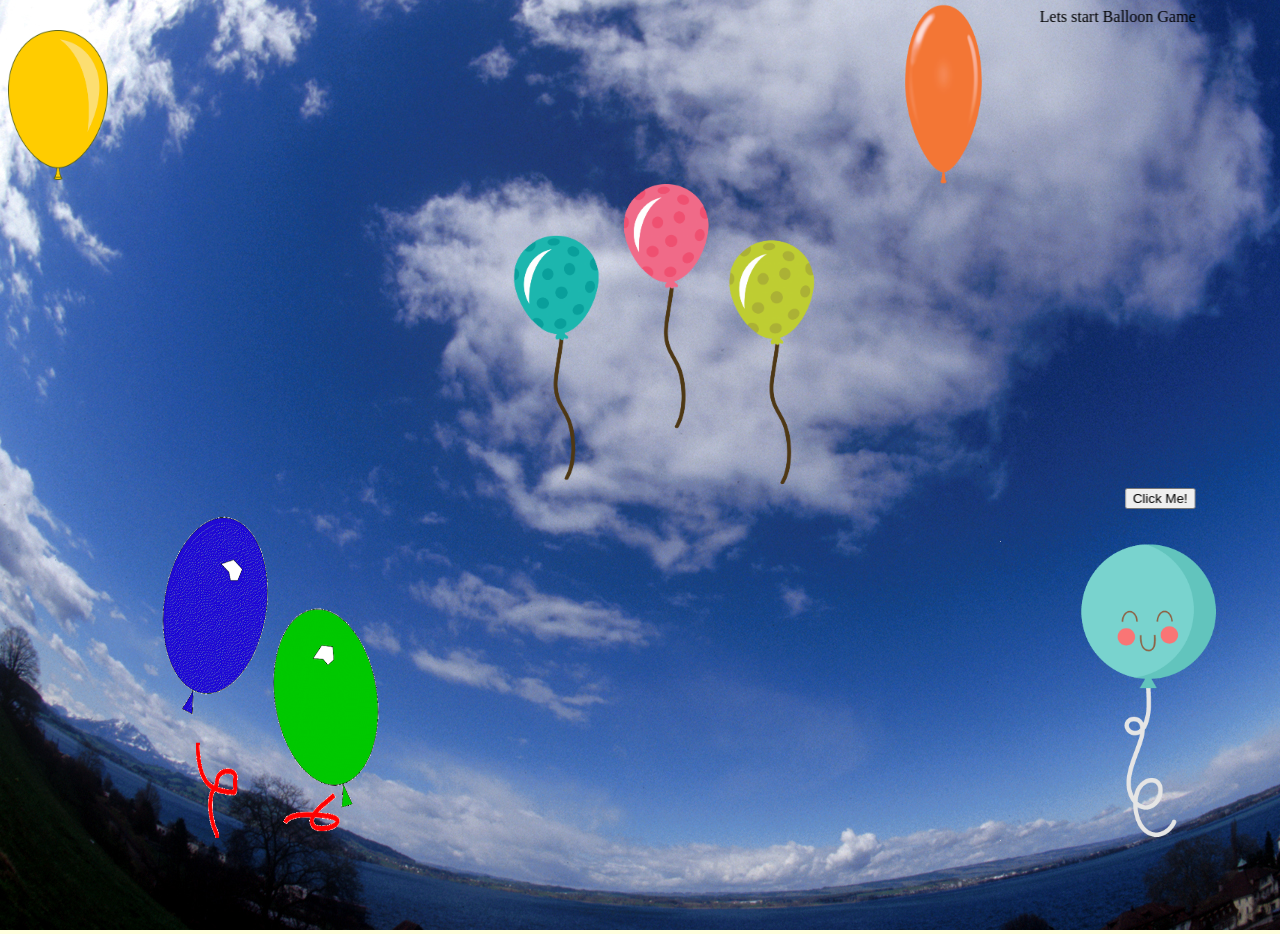
==== balloon.html @ 3988a355 "balloon game" ====
<!DOCTYPE html>
<html>
  <head>
    <meta charset="utf-8">
    <title>Balloon Game</title>
    <link rel="stylesheet" href="balloon.css" media="screen" title="no title" charset="utf-8">
  </head>
  <body>
    <div id=background>
      <img src="images/sky.jpg" class="stretch" alt=""/>
    </div>


    <header>

       <i class="fa fa-spinner fa-pulse fa-border "></i>
       <marquee align="left" behavior="alternate"direction="left"scrollamount="5"scrolldelay="20"><span> Lets start Balloon Game</span></marquee>
    </header>

  <div class ="color">

    <img src="images/yellow.png"height="150px"width="100px"></div>
    <div class ="color1">
    <img src="images/standard-05-orange.png"height="180px"width="100px">

    </div>
    <div class ="color2">
      <img src="images/large_balloons.png"height="300px"width="300px">
</div>
<div class ="color3">
  <img src="images/animated.gif"height="400px"width="400px">
</div>
<div class="color4">
  <img src="images/large_cute.png"height="300px"width="300px">
</div>

    <div class =btn>
      <marquee align="left" behavior="alternate"direction="left"scrollamount="5"scrolldelay="20"> <button type="button">Click Me!</button></marquee>


  </div>
<script type="text/javascript" src="balloon.js"></script>
</body>
</html>
---- balloon.css ----
body {
  background-color: lightyellow;

}

#background {
  position: absolute;
  width: 100%;
  height: 100%;
  left: 0px;
  top: 0px;
  z-index: -100;
}

.stretch {
  min-width: 100%;
  min-height: 100%;
  width: auto;
  height: auto;
}

.color {
  width:30%;
  left:20px;

}
.color1 {
  width:30%;
  /*display:flex;*/
  position: relative;
  float:right;
  bottom:180px;


}

.color2 {
  width:30%;
  position: relative;
  float:right;


}

.color3{
  position:absolute;
  bottom:55px;
  left:20px;
  text-align: center;
}
.color4{
  position:absolute;
  right:1000px;
  left:1000px;
  bottom:55px;
}

/*.color {

  -webkit-transform:rotate(100px) rotate(20deg);
  -webkit-transform-origin: 0 -250px;

  transform: rotate()(100px) rotate(20deg);
  transform-origin: 0 -250px;
}*/
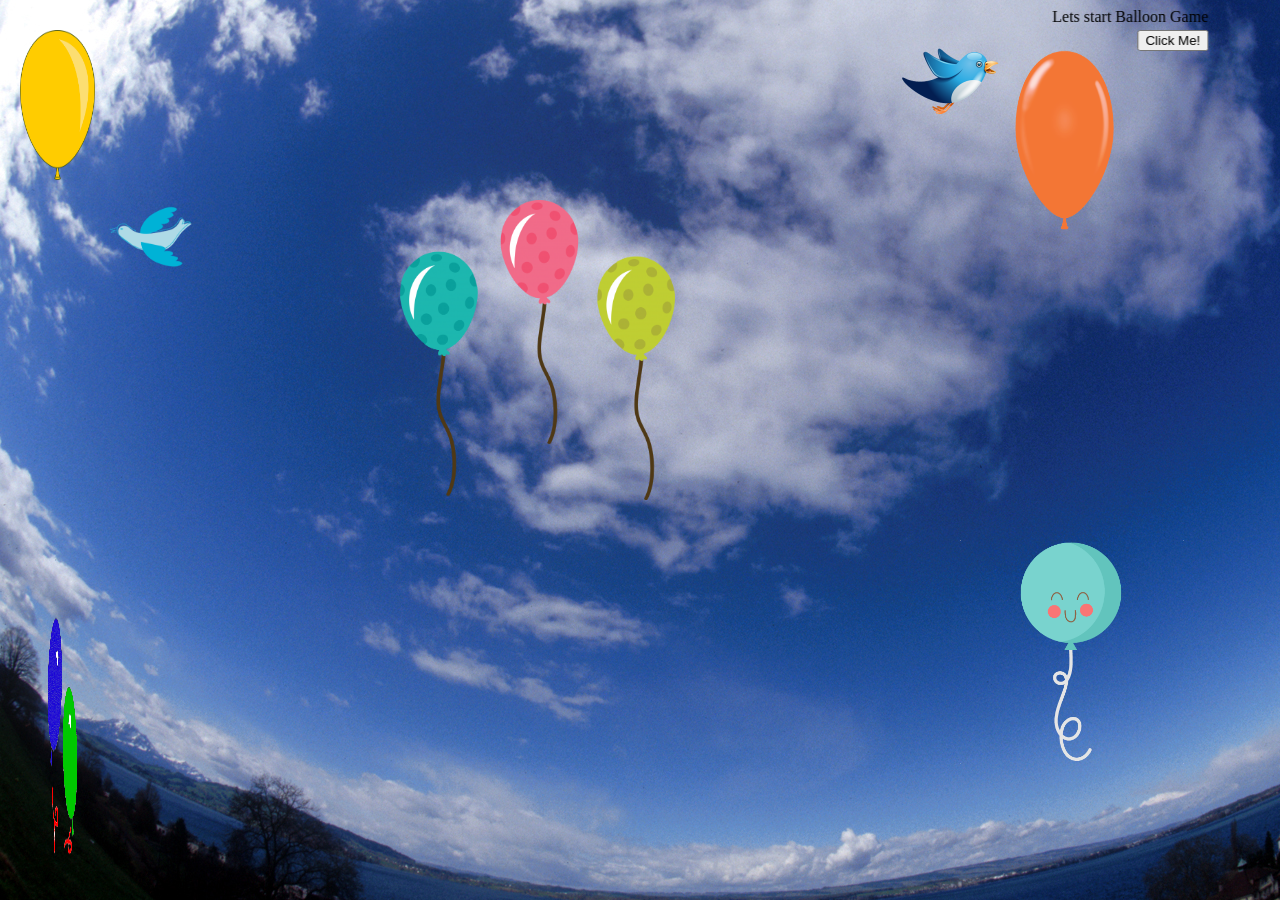
==== commit 36cb4e16: "project" ====
--- a/balloon.html
+++ b/balloon.html
@@ -6,39 +6,46 @@
     <link rel="stylesheet" href="balloon.css" media="screen" title="no title" charset="utf-8">
   </head>
   <body>
-    <div id=background>
+    <!-- <div id=background>
       <img src="images/sky.jpg" class="stretch" alt=""/>
-    </div>
+    </div> -->
 
 
     <header>
+    <marquee align="left" behavior="alternate"direction="left"scrollamount="5"scrolldelay="20"><span> Lets start Balloon Game</span></marquee>
+    </header>
+  <div class="bird">
+    <img src="images/bluebird.png">
+  </div>
+  <div class="bird1">
+    <img src="images/twitter-bird-flying.png">
+  </div>
 
-       <i class="fa fa-spinner fa-pulse fa-border "></i>
-       <marquee align="left" behavior="alternate"direction="left"scrollamount="5"scrolldelay="20"><span> Lets start Balloon Game</span></marquee>
-    </header>
+  <div class="color">
+    <img src="images/yellow.png"height="150px"width="100px">
+  </div>
+  <div class="color1">
+    <img src="images/standard-05-orange.png"height="180px"width="100px">
+  </div>
+  <div class="color2">
+    <img src="images/large_balloons.png"height="300px"width="300px">
+  </div>
+  <div class="color3">
+    <img src="images/animated.gif"height="300px"width="300px">
+  </div>
+  <div class="color4">
+    <img src="images/large_cute.png">
+  </div>
 
-  <div class ="color">
-
-    <img src="images/yellow.png"height="150px"width="100px"></div>
-    <div class ="color1">
-    <img src="images/standard-05-orange.png"height="180px"width="100px">
-
-    </div>
-    <div class ="color2">
-      <img src="images/large_balloons.png"height="300px"width="300px">
-</div>
-<div class ="color3">
-  <img src="images/animated.gif"height="400px"width="400px">
-</div>
-<div class="color4">
-  <img src="images/large_cute.png"height="300px"width="300px">
-</div>
-
-    <div class =btn>
-      <marquee align="left" behavior="alternate"direction="left"scrollamount="5"scrolldelay="20"> <button type="button">Click Me!</button></marquee>
-
-
+  <div class="btn">
+      <marquee align="left" behavior="alternate"
+        direction="left" scrollamount="5" scrolldelay="20">
+        <button type="button">
+          Click Me!
+        </button>
+      </marquee>
+      <!-- <button type="button" onclick = "left()">Image to the left!</button>  -->
   </div>
-<script type="text/javascript" src="balloon.js"></script>
+  <script type="text/javascript" src="balloon.js"></script>
 </body>
 </html>
--- a/balloon.css
+++ b/balloon.css
@@ -1,6 +1,5 @@
 body {
-  background-color: lightyellow;
-
+  background-image: url("./images/sky.jpg");
 }
 
 #background {
@@ -19,47 +18,71 @@
   height: auto;
 }
 
+.bird {
+left:100px;
+z-index:200;
+position:absolute;
+height:200px;
+width:200px;
+top:200px;
+}
+.bird1 {
+  right:80px;
+  z-index:200;
+  position:absolute;
+  height:200px;
+  width:200px;
+  left:900px;
+  top:100;
+}
+
+
 .color {
-  width:30%;
+  width:150px;
+  position:absolute;
   left:20px;
+  /*left:20vh;*/
 
 }
 .color1 {
-  width:30%;
+  width:20vw;
   /*display:flex;*/
-  position: relative;
-  float:right;
-  bottom:180px;
-
+  position:absolute;
+  float:left;
+  /*bottom:180px;*/
+  top:50px;
+  left: 1000px;
 
 }
 
 .color2 {
-  width:30%;
-  position: relative;
-  float:right;
-
+  width:550px;
+  position:absolute;
+  float:left;
+  left:400px;
+  top:200px;
 
 }
 
 .color3{
   position:absolute;
-  bottom:55px;
-  left:20px;
+  right:130vh;
+  /*left:20vw;*/
+  bottom:35px;
   text-align: center;
 }
-.color4{
+.color4 {
+  width: 35vw;
+  height: auto;
   position:absolute;
-  right:1000px;
-  left:1000px;
-  bottom:55px;
+  left: 75vw;
+  top: 60vh;
 }
 
-/*.color {
+img {
+  width: 50%;
+}
 
-  -webkit-transform:rotate(100px) rotate(20deg);
-  -webkit-transform-origin: 0 -250px;
-
-  transform: rotate()(100px) rotate(20deg);
-  transform-origin: 0 -250px;
-}*/
+#opener {
+  text-align:center;
+}
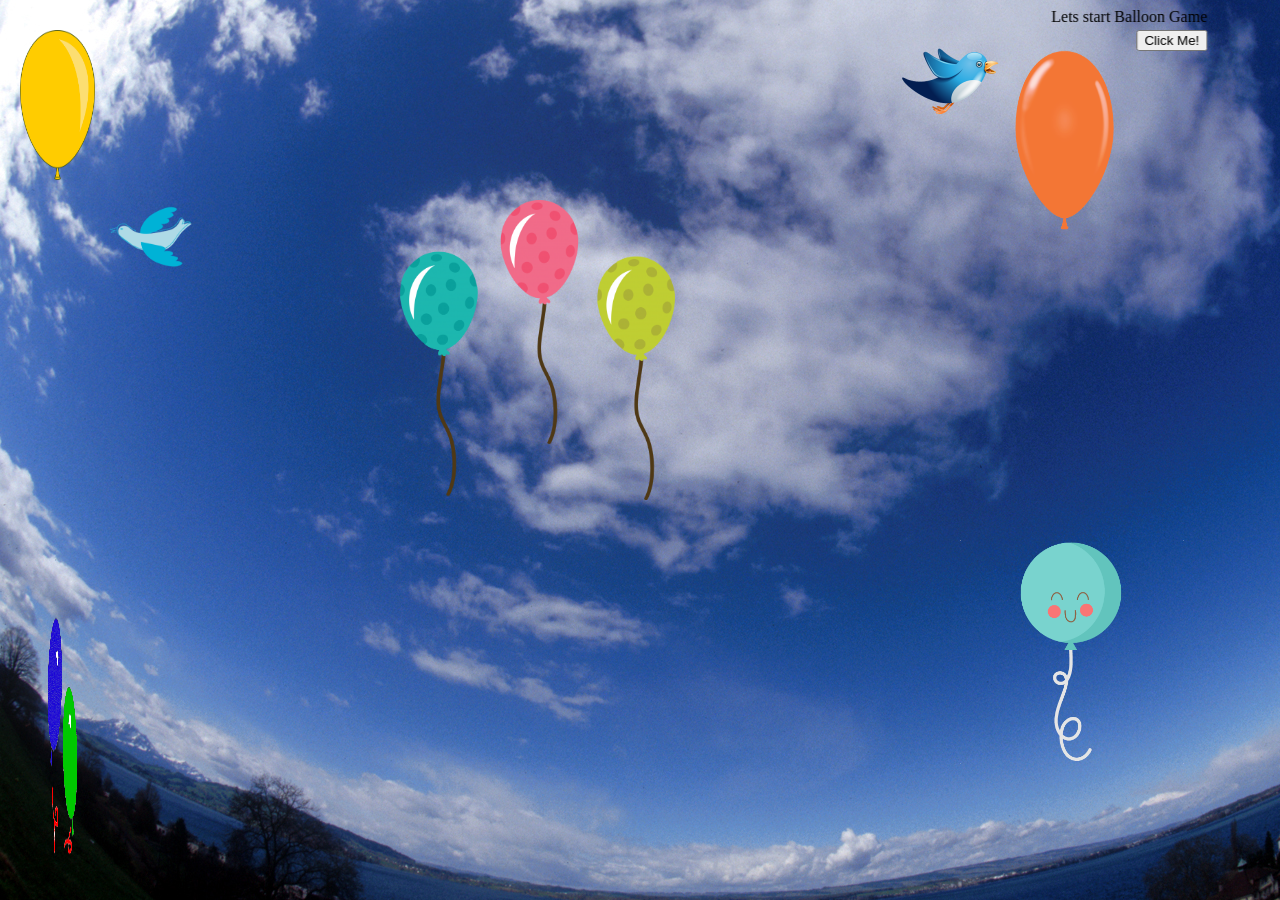
==== commit d5d9bb5b: "project" ====
--- a/balloon.html
+++ b/balloon.html
@@ -14,6 +14,7 @@
     <header>
     <marquee align="left" behavior="alternate"direction="left"scrollamount="5"scrolldelay="20"><span> Lets start Balloon Game</span></marquee>
     </header>
+
   <div class="bird">
     <img src="images/bluebird.png">
   </div>
--- a/balloon.css
+++ b/balloon.css
@@ -30,10 +30,10 @@
   right:80px;
   z-index:200;
   position:absolute;
-  height:200px;
+  height:150px;
   width:200px;
   left:900px;
-  top:100;
+  top:80;
 }
 
 
